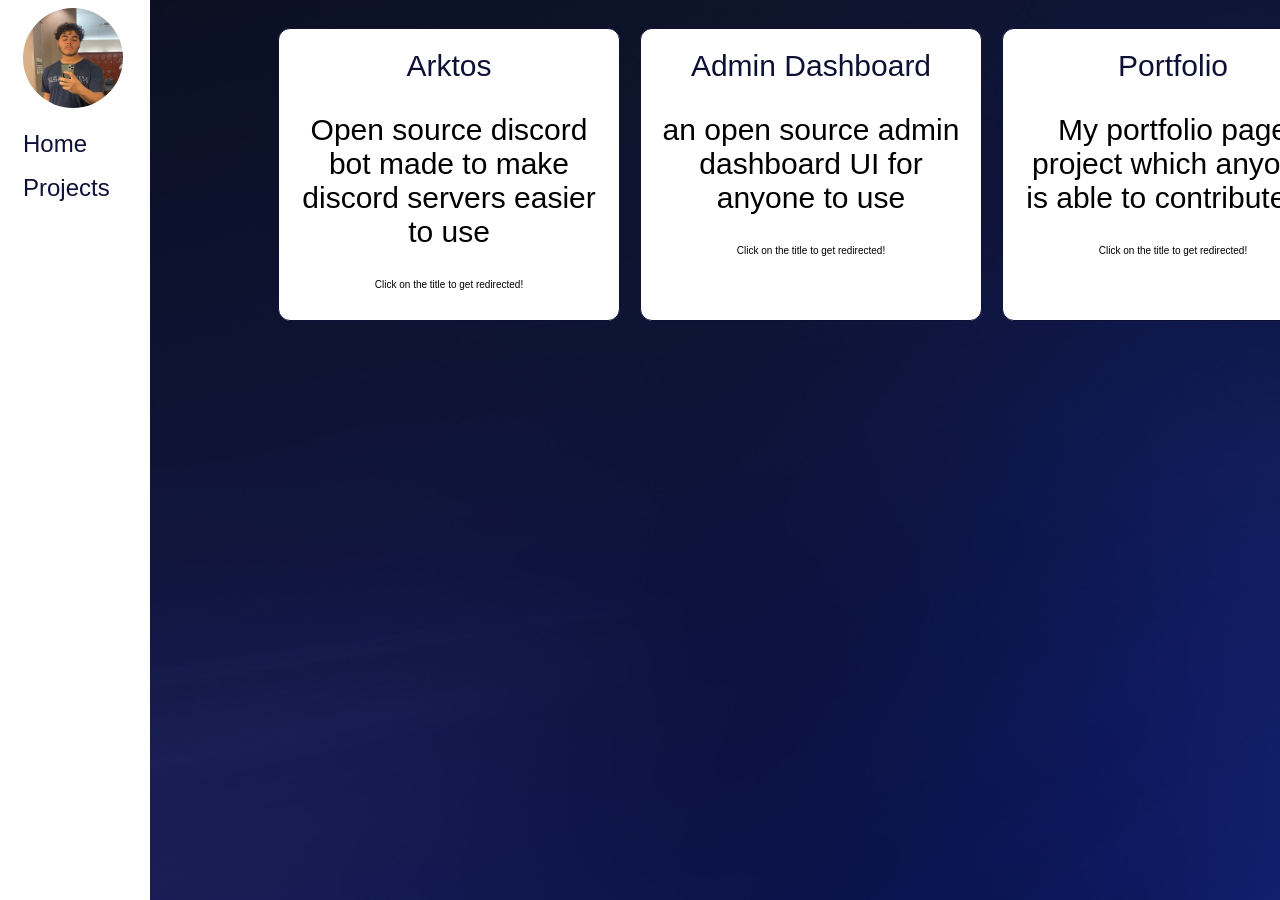
==== projects.html @ fd4d58ef "Add files via upload" ====
<!DOCTYPE html>
<html lang="en">
  <head>
    <meta charset="utf-8" />
    <meta name="viewport" content="width=device-width, initial-scale=1" />
    <title>Hamza Elashry - Projects</title>
    <link
      href="https://fonts.googleapis.com/css?family=Anaheim"
      rel="stylesheet"
    />
    <link rel="stylesheet" href="./styles.css" />
  </head>

  <body>
    <div class="sidebar">
      <div>
        <img
          src="./imgs/pfp.JPG"
          alt="Profile Picture"
          ;
          style="
            border-radius: 50%;
            width: 100px;
            height: 100px;
            margin-left: 15px;
          "
        />
      </div>
      <div>
        <a href="/" style="text-decoration: none; color: #0f1035">Home</a>
      </div>
      <div>
        <a href="/projects" style="text-decoration: none; color: #0f1035"
          >Projects</a
        >
      </div>

    </div>

    <div class="grid-container">
      <div class="grid-item">
        <a href="https://arktos.app">Arktos</a>
        <p style="font-family: 'Segoe UI', Tahoma, Geneva, Verdana, sans-serif">
          Open source discord bot made to make discord servers easier to use
        </p>
        <p
          style="
            font-family: 'Segoe UI', Tahoma, Geneva, Verdana, sans-serif;
            font-size: 10px;
          "
        >
          Click on the title to get redirected!
        </p>
      </div>
      <div class="grid-item">
        <a href="https://arkseek.github.io/admin-dashboard/">Admin Dashboard</a>
        <p style="font-family: 'Segoe UI', Tahoma, Geneva, Verdana, sans-serif">
          an open source admin dashboard UI for anyone to use
        </p>
        <p
          style="
            font-family: 'Segoe UI', Tahoma, Geneva, Verdana, sans-serif;
            font-size: 10px;
          "
        >
          Click on the title to get redirected!
        </p>
        <br />
      </div>
      <div class="grid-item">
        <a href="https://arkseek.github.io/portfolio/">Portfolio</a>
        <p style="font-family: 'Segoe UI', Tahoma, Geneva, Verdana, sans-serif">
          My portfolio page project which anyone is able to contribute to
        </p>
        <p
          style="
            font-family: 'Segoe UI', Tahoma, Geneva, Verdana, sans-serif;
            font-size: 10px;
          "
        >
          Click on the title to get redirected!
        </p>
      </div>
    </div>
  </body>
</html>
---- styles.css ----
body {
  background-image: url("./imgs/background.jpg");
  background-repeat: no-repeat;
  background-attachment: fixed;
  background-size: cover;
}

.whiteLine {
  color: #fff;
  height: 13x;
}

.sidebar {
  height: 100%;
  width: 150px;
  position: absolute;
  left: 0;
  top: 0;
  background-color: #fff;
}

.sidebar div {
  padding: 8px;
  font-size: 24px;
  display: block;
}

.sidebar a {
  font-family: "Segoe UI", Tahoma, Geneva, Verdana, sans-serif;
  margin-left: 15px;
}

.infoBox {
  width: 1200px;
  border: 2px solid #fff;
  height: 200px;
  margin-top: 130px;
  margin-left: 200px;
  border-radius: 12px;
  background-color: #fff;
  color: #0F1035;
}

.infoHeader {
  color: #0F1035;
  font-family: 'Segoe UI', Tahoma, Geneva, Verdana, sans-serif;
  font-size:25px;
  margin-left: 10px;
}

.infoText {
  color: #0F1035;
  font-family: 'Segoe UI', Tahoma, Geneva, Verdana, sans-serif;
  font-size:15px;
  margin-left: 15px;
  margin-bottom: 20px;
  
}

.linkBox {
  width: 800px;
  height: 350px;
  border: 2px solid #fff;
  margin-top: 100px;
  margin-left: 200px;
  border-radius: 12px;
  background-color: #fff;
  
}

.linkBoxText {
  color: #0F1035;
  font-family: 'Segoe UI', Tahoma, Geneva, Verdana, sans-serif;
  text-decoration: none;
  margin-left: 10px;
}

.linkBoxText a {
  color: #0F1035;
  font-family: 'Segoe UI', Tahoma, Geneva, Verdana, sans-serif;
  text-decoration: none;
  padding-right: 10px;
  font-size: 20px;
}

/*
  the following css is made for the 
  projects.html page.
*/

.grid-container {
  display: grid;
  grid-template-columns: auto auto auto;
  padding: 10px;
  margin-left: 250px;
  margin-top: auto;
}

.grid-item {
  background-color: #fff;
  border: 1px solid #0F1035;
  font-size: 30px;
  text-align: center;
  width: 300px;
  margin: 10px;
  padding: 20px;
  border-radius: 12px;
}

.grid-item a {
  text-decoration: none;
  color: #0F1035;
  font-family: 'Segoe UI', Tahoma, Geneva, Verdana, sans-serif;
}
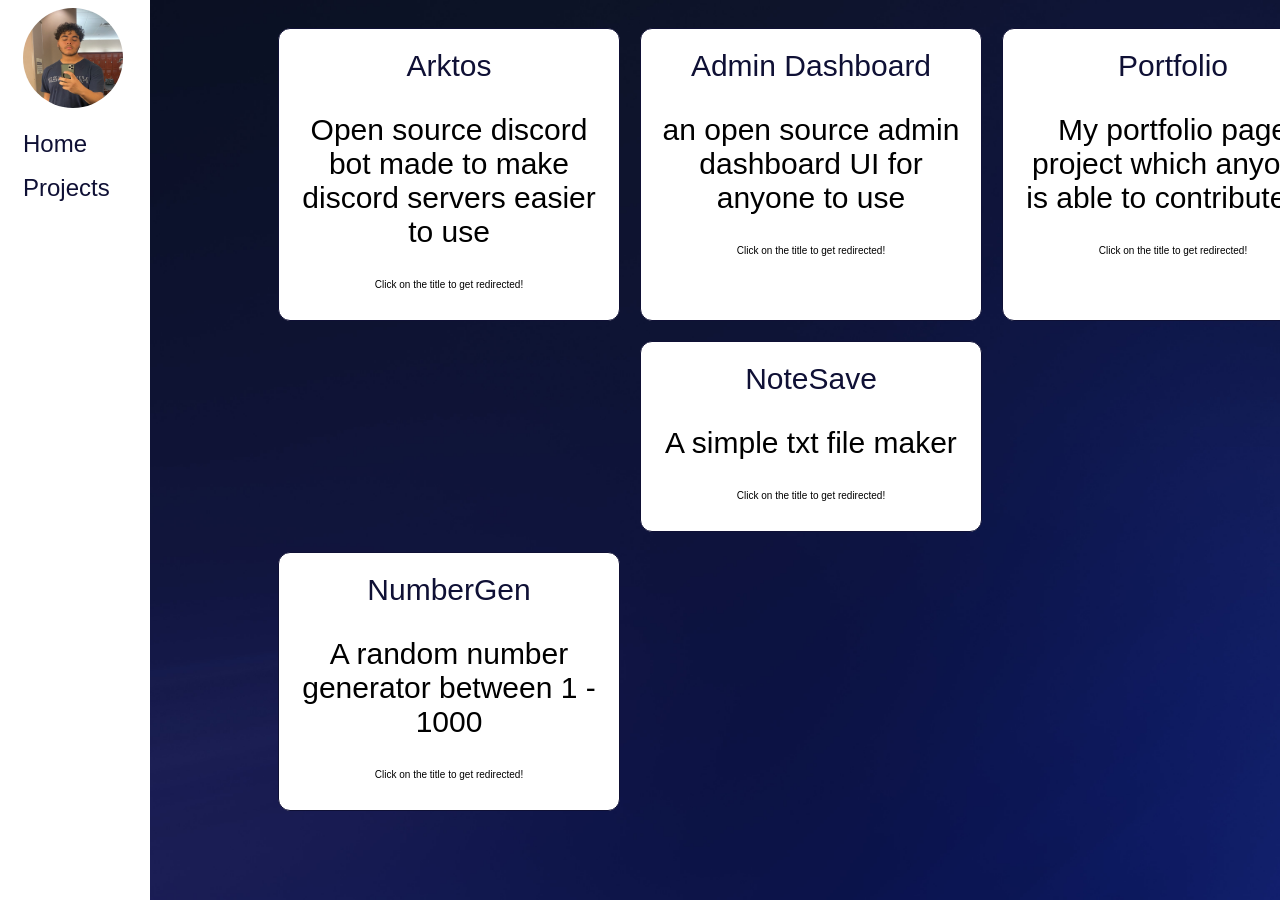
==== commit a9f8089a: "Update projects.html added more projects" ====
--- a/projects.html
+++ b/projects.html
@@ -81,6 +81,36 @@
           Click on the title to get redirected!
         </p>
       </div>
+      <br>
+      <div class="grid-item">
+        <a href="https://notesaves.netlify.app">NoteSave</a>
+        <p style="font-family: 'Segoe UI', Tahoma, Geneva, Verdana, sans-serif">
+          A simple txt file maker
+        </p>
+        <p
+          style="
+            font-family: 'Segoe UI', Tahoma, Geneva, Verdana, sans-serif;
+            font-size: 10px;
+          "
+        >
+          Click on the title to get redirected!
+        </p>
+      </div>
+            <br>
+      <div class="grid-item">
+        <a href="https://arkseek.github.io/random-number/">NumberGen</a>
+        <p style="font-family: 'Segoe UI', Tahoma, Geneva, Verdana, sans-serif">
+          A random number generator between 1 - 1000
+        </p>
+        <p
+          style="
+            font-family: 'Segoe UI', Tahoma, Geneva, Verdana, sans-serif;
+            font-size: 10px;
+          "
+        >
+          Click on the title to get redirected!
+        </p>
+      </div>
     </div>
   </body>
 </html>
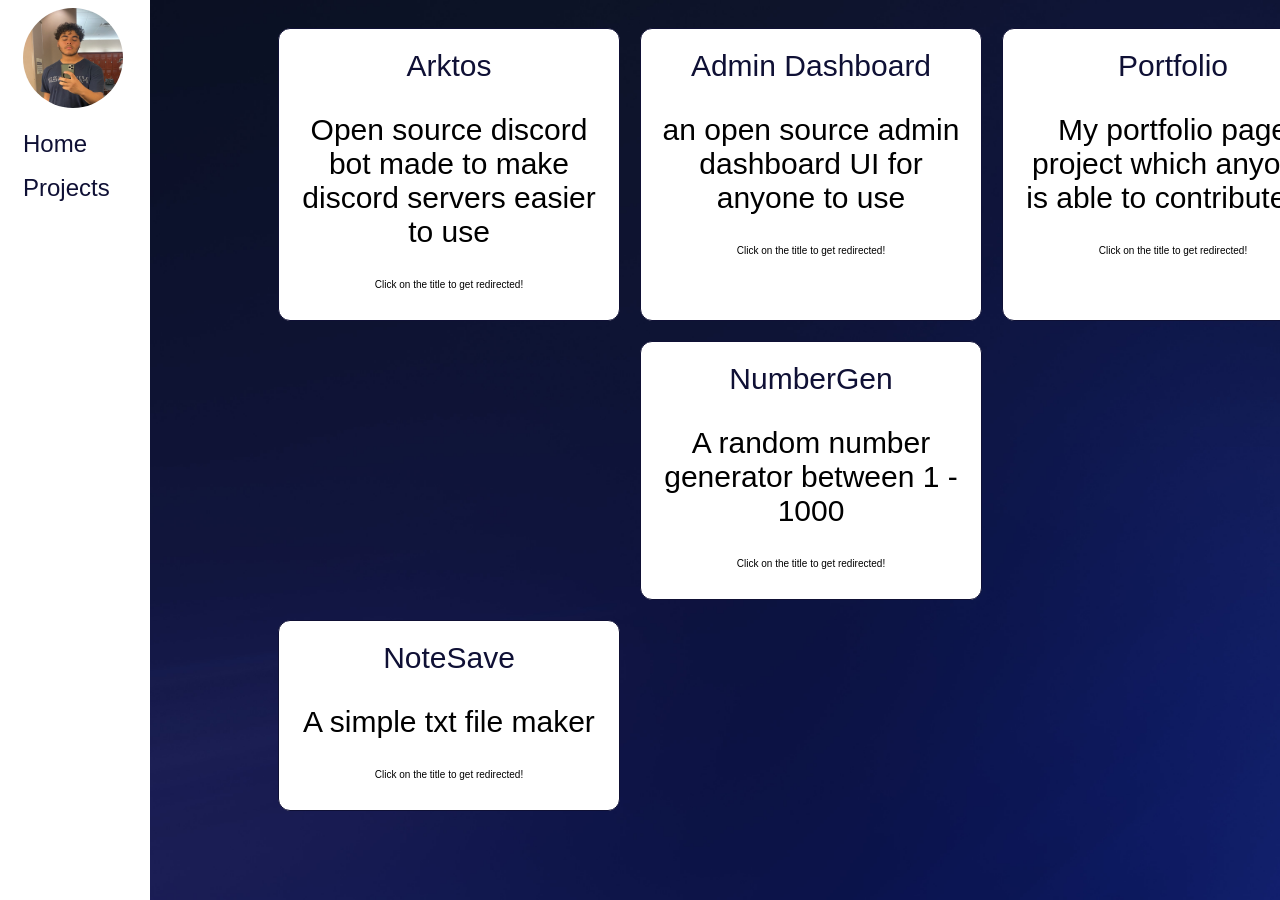
==== commit 1a47b616: "Update projects.html" ====
--- a/projects.html
+++ b/projects.html
@@ -83,6 +83,21 @@
       </div>
       <br>
       <div class="grid-item">
+        <a href="https://arkseek.github.io/random-number/">NumberGen</a>
+        <p style="font-family: 'Segoe UI', Tahoma, Geneva, Verdana, sans-serif">
+          A random number generator between 1 - 1000
+        </p>
+        <p
+          style="
+            font-family: 'Segoe UI', Tahoma, Geneva, Verdana, sans-serif;
+            font-size: 10px;
+          "
+        >
+          Click on the title to get redirected!
+        </p>
+      </div>
+      <br>
+      <div class="grid-item">
         <a href="https://notesaves.netlify.app">NoteSave</a>
         <p style="font-family: 'Segoe UI', Tahoma, Geneva, Verdana, sans-serif">
           A simple txt file maker
@@ -96,21 +111,7 @@
           Click on the title to get redirected!
         </p>
       </div>
-            <br>
-      <div class="grid-item">
-        <a href="https://arkseek.github.io/random-number/">NumberGen</a>
-        <p style="font-family: 'Segoe UI', Tahoma, Geneva, Verdana, sans-serif">
-          A random number generator between 1 - 1000
-        </p>
-        <p
-          style="
-            font-family: 'Segoe UI', Tahoma, Geneva, Verdana, sans-serif;
-            font-size: 10px;
-          "
-        >
-          Click on the title to get redirected!
-        </p>
-      </div>
+      
     </div>
   </body>
 </html>
